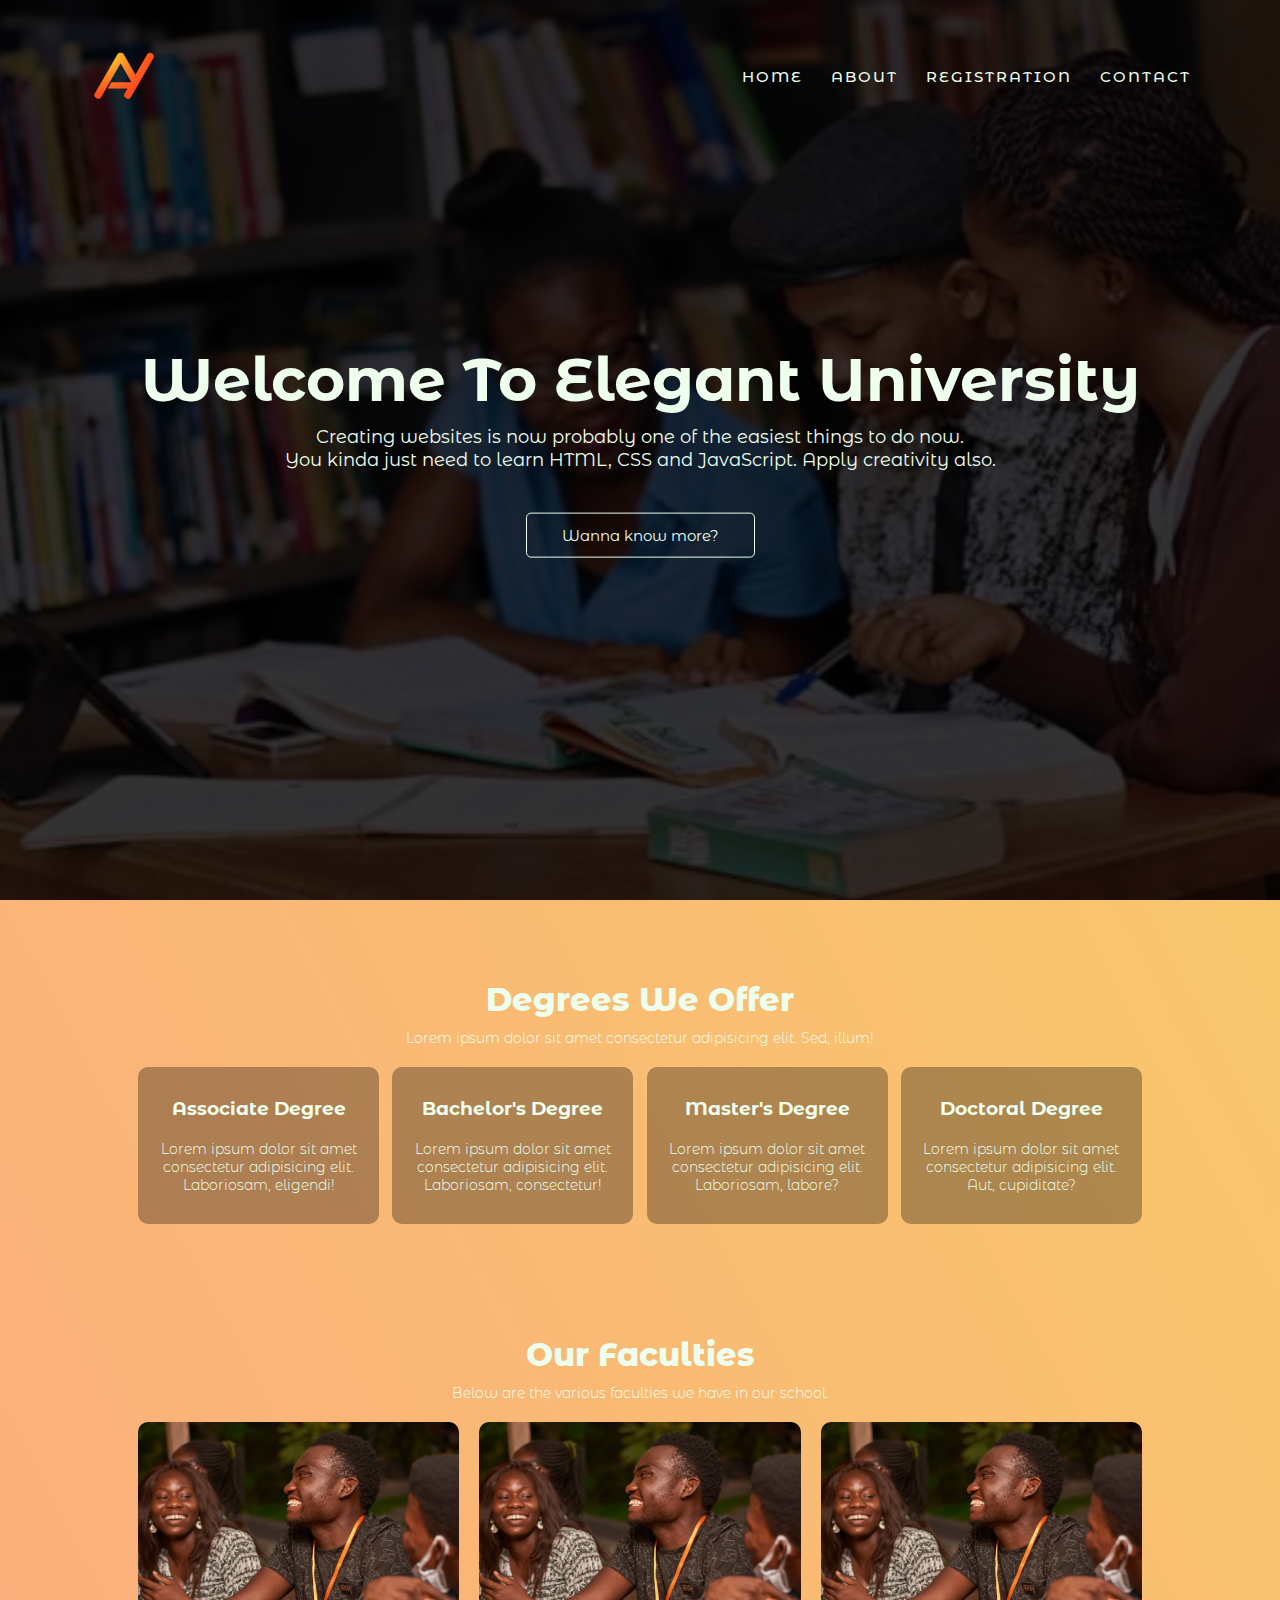
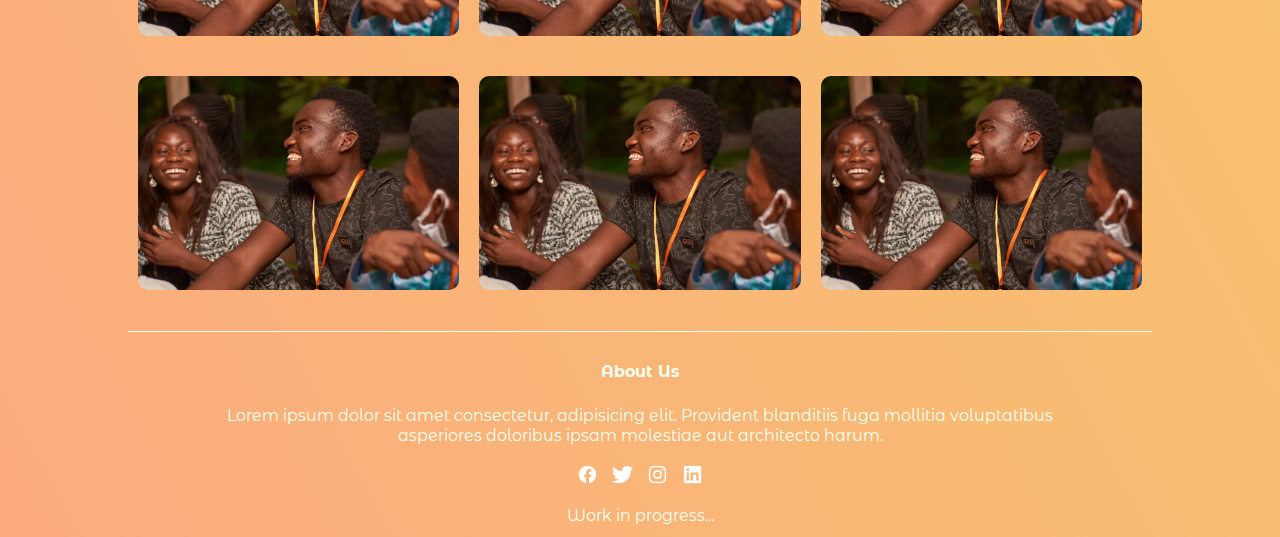
==== index.html @ b26a5e2f "finally got somewhere" ====
<!DOCTYPE html>
<html lang="en">
<head>
    <meta charset="UTF-8">
    <meta http-equiv="X-UA-Compatible" content="IE=edge">
    <meta name="viewport" content="width=device-width, initial-scale=1.0">
    <title>University Website</title>
    <link rel="stylesheet" href="style.css">
    <link rel="preconnect" href="https://fonts.googleapis.com">
    <link rel="preconnect" href="https://fonts.gstatic.com" crossorigin>
    <link href="https://fonts.googleapis.com/css2?family=Lato&family=Montserrat+Alternates:ital,wght@0,100;0,200;0,300;0,400;0,500;0,600;0,700;0,800;0,900;1,100;1,200;1,300;1,400;1,500;1,600;1,700;1,800;1,900&display=swap" rel="stylesheet">
</head>
<body>
    <section class="header">
        <nav>
            <a href="index.html"><img src="img/AY.png" alt=""></a>
            <img src="img/bars.png" id="bars" alt="menu">
            <div class="nav-links" id="navLinks">
                <ul>
                    <li><a href="index.html">HOME</a></li>
                    <li><a href="abt.html">ABOUT</a></li>
                    <li><a href="reg.html">REGISTRATION</a></li>
                    <li><a href="contact.html">CONTACT</a></li>
                </ul>
            </div>
        </nav>

        <div class="text-box">
            <h1>Welcome To Elegant University</h1>
            <p>Creating websites is now probably one of the easiest things to do now. <br>You kinda just need to learn HTML, CSS and JavaScript. Apply creativity also.</p>
            <a href="abt.html" class="hero-btn">Wanna know more?</a>
        </div>
    </section>

    <!-- Programmes -->
    <section class="programmes">
        <h1>Degrees We Offer</h1>
        <p>Lorem ipsum dolor sit amet consectetur adipisicing elit. Sed, illum!</p>

        <div class="row">
            <div class="pro-col">
                <h3>Associate Degree</h3>
                <p>Lorem ipsum dolor sit amet consectetur adipisicing elit. Laboriosam, eligendi!</p>
            </div>
            <div class="pro-col">
                <h3>Bachelor's Degree</h3>
                <p>Lorem ipsum dolor sit amet consectetur adipisicing elit. Laboriosam, consectetur!</p>
            </div>
            <div class="pro-col">
                <h3>Master's Degree</h3>
                <p>Lorem ipsum dolor sit amet consectetur adipisicing elit. Laboriosam, labore?</p>
            </div>
            <div class="pro-col">
                <h3>Doctoral Degree</h3>
                <p>Lorem ipsum dolor sit amet consectetur adipisicing elit. Aut, cupiditate?</p>
            </div>
        </div>
    </section>

    <!-- Faculties -->
    <section class="faculty">
        <h1>Our Faculties</h1>
        <p>Below are the various faculties we have in our school.</p>

        <div class="row">
            <div class="faculty-col">
                <img src="img/youth.jpg" alt="">
                <div class="layer">
                    <h3>LAW</h3>
                </div>
            </div>
            <div class="faculty-col">
                <img src="img/youth.jpg" alt="">
                <div class="layer">
                    <h3>ARTS</h3>
                </div>
            </div>
            <div class="faculty-col">
                <img src="img/youth.jpg" alt="">
                <div class="layer">
                    <h3>COMMUNICATION AND INFORMATION SCIENCES</h3>
                </div>
            </div>
        </div>
        <div class="row">
            <div class="faculty-col">
                <img src="img/youth.jpg" alt="">
                <div class="layer">
                    <h3>LAW</h3>
                </div>
            </div>
            <div class="faculty-col">
                <img src="img/youth.jpg" alt="">
                <div class="layer">
                    <h3>ARTS</h3>
                </div>
            </div>
            <div class="faculty-col">
                <img src="img/youth.jpg" alt="">
                <div class="layer">
                    <h3>COMMUNICATION AND INFORMATION SCIENCES</h3>
                </div>
            </div>
        </div>
    </section>

    <hr>

    <!-- Footer -->
    <section class="footer">
        <h4>About Us</h4>
        <p>Lorem ipsum dolor sit amet consectetur, adipisicing elit. Provident blanditiis fuga mollitia voluptatibus <br>asperiores doloribus ipsam molestiae aut architecto harum.</p>
        <div class="social">
            <img src="img/facebook.png" alt="">
            <img src="img/twitter.png" alt="">
            <img src="img/instagram.png" alt="">
            <img src="img/linkedin.png" alt="">
        </div>
        <p>Work in progress...</p>
    </section>

    <!-- JavaScript for Toggle Menu -->
    <script src="main.js"></script>
</body>
</html>
---- style.css ----
* {
    padding: 0;
    margin: 0;
    box-sizing: border-box;
    font-family: 'Lato', sans-serif;
    font-family: 'Montserrat Alternates', sans-serif;
}

body {
    background: linear-gradient(62deg, #FBAB7E, #F7CE68);
}

hr {
    margin: auto;
    width: 80%;
    height: 1px;
    border: 0;
    background: #efe;
}

/* Home Page */
.header {
    min-height: 100vh;
    width: 100%;
    background: linear-gradient(rgba(0,0,0,0.8), rgba(0,0,0,0.8)), url(img/Learn.jpg);
    background-position: center;
    background-size: cover;
    position: relative;
    overflow: hidden;
}
.sub-header {
    height: 50vh;
    width: 100%;
    background: linear-gradient(rgba(0,0,0,0.8), rgba(0,0,0,0.8)), url(img/Learn.jpg);
    background-position: center;
    background-size: cover;
    position: relative;
    overflow: hidden;
    /* text-align: center;
    color: #fff; */
}
.sub-header h1 {
    width: 90%;
    color: #efe;
    position: absolute;
    left: 50%;
    top: 50%;
    transform: translate(-50%, -50%);
    text-align: center;
    margin-top: 60px;
    font-size: 40px;
}
nav {
    display: flex;
    padding: 2% 6%;
    justify-content: space-between;
    align-items: center;
}
nav img {
    width: 100px;
}
/* nav .icon {
    display: none;
} */
nav #bars {
    opacity: 0;
}
.nav-links {
    flex: 1;
    text-align: right;
}
.nav-links ul li {
    list-style: none;
    display: inline-block;
    padding: 8px 12px;
    position: relative;
}
.nav-links ul li a {
    color: #efe;
    text-decoration: none;
    font-size: 15px;
    font-weight: 500;
    letter-spacing: 2px;
}
.nav-links ul li::after {
    content: '';
    width: 0%;
    height: 2px;
    background: linear-gradient(62deg, #FBAB7E, #F7CE68);
    display: block;
    margin: auto;
    transition: 0.5s;
}
.nav-links ul li:hover::after {
    width: 100%;
}
.text-box {
    width: 90%;
    color: #efe;
    position: absolute;
    left: 50%;
    top: 50%;
    transform: translate(-50%, -50%);
    text-align: center;
}
.text-box h1 {
    font-size: 60px;
}
.text-box p {
    margin: 10px 0 40px;
    font-size: 18px;
    line-height: 1.3;
}
.hero-btn {
    display: inline-block;
    text-decoration: none;
    color: #efe;
    border: 1px solid #efe;
    border-radius: 5px;
    padding: 12px 35px;
    font-size: 15px;
    background: transparent;
    position: relative;
    cursor: pointer;
}
.hero-btn:hover {
    /* border: 0; */
    background: #FBAB7E;
    transition: 1s;
}

/* Programmes */
.programmes {
    color: #efe;
    width: 80%;
    margin: auto;
    text-align: center;
    padding-top: 80px;
}
.programmes h1 {
    font-weight: 800;
}
.programmes p {
    color: #efe;
    font-size: 14px;
    font-weight: 300;
    padding: 10px;
}
.row {
    margin: 1%;
    display: flex;
    justify-content: space-between;
}
.pro-col {
    flex-basis: 24%;
    background: rgba(0,0,0,0.3);
    border-radius: 10px;
    margin-bottom: 5%;
    padding: 20px 12px;
    box-sizing: border-box;
    transition: 0.5s
}
.pro-col h3 {
    color: #efe;
    text-align: center;
    font-weight: 700;
    margin: 10px 0;
}
.pro-col p {
    color: #efe;
}
.pro-col:hover {
    box-shadow: 0 0 20px 0 rgba(0,0,0,0.3);
}

/* Faculty */
.faculty {
    width: 80%;
    margin: auto;
    text-align: center;
    padding-top: 50px;
    color: #efe;
}
.faculty h1 {
    font-weight: 800;
}
.faculty p {
    color: #efe;
    font-size: 14px;
    font-weight: 300;
    padding: 10px;
}
.faculty-col {
    flex-basis: 32%;
    border-radius: 10px;
    margin-bottom: 30px;
    position: relative;
    overflow: hidden;
}
.faculty-col img {
    width: 100%;
    display: block;
}
.layer {
    background: transparent;
    height: 100%;
    width: 100%;
    position: absolute;
    top: 0;
    left: 0;
    transition: 1s;
}
.layer:hover {
    background: rgba(0,0,0,0.5);
}
.layer h3 {
    width: 100%;
    font-weight: 500;
    color: #efe;
    font-size: 20px;
    bottom: 0;
    left: 50%;
    transform: translateX(-50%);
    position: absolute;
    opacity: 0;
    transition: 1s;
}
.layer:hover h3 {
    bottom: 49%;
    opacity: 1;
}

/* Footer */
.footer {
    color: #efe;
    width: 80%;
    margin: auto;
    text-align: center;
    padding: 10px 0;
}
.footer h4 {
    margin-bottom: 25px;
    margin-top: 20px;
}
.footer p {
    line-height: 1.3;
}
.social img {
    width: 25px;
    margin: 0 3px;
    cursor: pointer;
    padding: 15px 0;
}

/* About Us */
.about {
    color: #efe;
    width: 80%;
    margin: auto;
    padding-top: 80px;
    padding-bottom: 50px;
}
.about-col {
    flex-basis: 48%;
    padding: 30px 2px;
    background: rgba(0,0,0,0.3);
    border-radius: 10px;
    margin-bottom: 5%;
    box-sizing: border-box;
}
.about h1 {
    padding-top: 0;
    font-size: 30px;
    text-align: center;
}
.about p {
    padding: 20px 12px;
    line-height: 1.3;
    text-align: center;
}

/* Registration Page */
.container {
    width: 100%;
    min-height: 100vh;
    background: linear-gradient(62deg, #FBAB7E, #F7CE68);
    position: relative;
    overflow: hidden;
}

.form-box {
    width: 360px;
    /* max-width: 450px; */
    position: absolute;
    top: 50%;
    left: 50%;
    transform: translate(-50%, -50%);
    margin: auto;
    background: rgba(0,0,0,0.3);
    border-radius: 25px;
    padding: 10px 20px;
    text-align: center;
    transition: 1s;
}

.form-box h3 {
    font-size: 25px;
    margin-bottom: 35px;
    color: #Fbab7e;
    position: relative;
}

.form-box input, .form-box select, .form-box textarea, .form-box label {
    width: 100%;
    padding: 10px;
    margin: 15px 0;
    box-sizing: border-box;
    border: none;
    outline: none;
    background: #f0f0f0;
}

/* Testing Upload */
.form-box img {
    width: 100%;
    display: none;
    margin-bottom: 30px;
}
#file {
    display: none;
}
.test {
    display: block;
    text-transform: uppercase;
    cursor: pointer;
}




.form-box button {
    width: 120px;
    height: 35px;
    margin: 15px 5px;
    background: transparent;
    border-radius: 5px;
    border: 1px solid #Fbab7e;
    outline: none;
    color: #Fbab7e;
    cursor: pointer;
}

.form-box button:hover {
    color: #fff;
    background: #Fbab7e;
    transition: 1s;
}

#form2, #form3, #form4 {
    left: 200%;
}
.step-row {
    width: 360px;
    height: 40px;
    margin: 0 auto;
    display: flex;
    align-items: center;
    /* box-shadow: 0 -1px 5px -1px; */
    /* border-bottom: 1px solid #ffad06; */
    border-top-left-radius: 25px;
    border-top-right-radius: 25px;
    position: relative;
    top: -10px;
    left: -20px;
}
.step-col {
    width: 90px;
    text-align: center;
    color: #efe;
    position: relative;
}
#progress1, #progress2, #progress3, #progress4 {
    position: absolute;
    height: 100%;
    width:  90px;
    background: linear-gradient(62deg, #FBAB7E, #F7CE68);
    border-top-left-radius: 25px;
    border-top-right-radius: 25px;
    transition: 1s;
}
/* #progress1::after, #progress2::after, #progress3::after {
    content: '';
    height: 0;
    width: 0;
    border-top: 20px solid transparent;
    border-bottom: 20px solid transparent;
    border-left: 20px solid #F7CE68;
    position: absolute;
    right: -20px;
    top: 0;
} */

/* .form-box {
    width: 40%;
    height: 700px;
    margin: 8% auto;
    background: #fff;
    border: 1px solid #ffad06;
    border-radius: 5px;
    position: relative;
}
h3 {
    text-align: center;
    margin-bottom: 15px;
    word-spacing: 5px;
}
.form-box form {
    width: 80%;
    position: absolute;
    top: 50%;
    left: 50%;
    transform: translate(-50%, -50%);
}
form input, form select, form textarea {
    width: 100%;
    padding: 10px;
    margin: 15px 0;
    box-sizing: border-box;
    border: none;
    outline: none;
    background: #f0f0f0;
}
::placeholder {
    color: #cbc;
}
.btn-box {
    width: 100%;
    margin: 30px auto;
    text-align: center;
}
form button {
    width: 120px;
    height: 35px;
    margin: 0 10px;
    background: transparent;
    border-radius: 5px;
    border: 1px solid #ffad06;
    outline: none;
    color: #ffad06;
    cursor: pointer;
}
#form2 {
    left: 150%;
}
#form3 {
    left: -50%;
}
.step-row {
    width: 100%;
    height: 40px;
    margin: 0 auto;
    display: flex;
    align-items: center;
    box-shadow: 0 -1px 5px -1px;
    border-bottom: 1px solid #ffad06;
    position: relative;
}
.step-col {
    width: 25%;
    text-align: center;
    color: #252525;
    position: relative;
}
#progress {
    position: absolute;
    height: 100%;
    width:  25%;
    background: linear-gradient(to right, #ff105f, #ffad06);
    transition: 1s;
}
#progress::after {
    content: '';
    height: 0;
    width: 0;
    border-top: 20px solid transparent;
    border-bottom: 20px solid transparent;
    border-left: 20px solid #ffad06;
    position: absolute;
    right: -20px;
    top: 0;
} */

/* Contact Us Page */
.location {
    width: 80%;
    margin: auto;
    padding: 80px 0;
}

.location iframe {
    width: 100%;
}
.contact {
    width: 80%;
    margin: auto;
}
.contact-col {
    flex-basis: 48%;
    margin-bottom: 20px;
}
.contact-col div {
    display: flex;
    align-items: center;
    margin-bottom: 40px;
}
.contact-col div img {
    width: 35px;
    margin: 10px;
    margin-right: 10px;
}
.contact-col div h5 {
    font-size: 20px;
    margin-bottom: 5px;
    font-weight: 500;
}
.contact-col div p {
    padding: 0;
}
.contact-col input, .contact-col textarea {
    width: 100%;
    padding: 15px;
    margin-bottom: 15px;
    outline: none;
    border: 1px solid #efe;
    background: transparent;
    color: #efe;
}
::placeholder {
    color: #999;
}




@media (max-width:700px) {
    .text-box h1 {
        font-size: 35px;
    }
    .text-box p {
        font-size: 15px;
    }
    nav #bars {
        width: 35px;
        position: absolute;
        top: 40px;
        right: 40px;
        cursor: pointer;
        z-index: 300;
        opacity: 1;
    }
    /* .nav-links {
        position: absolute;
        background: #ffad06;
        height: 35vh;
        width: 40%;
        top: 0;
        right: -40%;
        border-bottom-left-radius: 30px;
        text-align: right;
        z-index: 2;
        transition: 1s;
    } */
    .nav-links {
        width: 0;
        height: 0;
        position: absolute;
        background: rgba(0,0,0,0.8);
        top: 0;
        right: 0;
        display: flex;
        justify-content: center;
        align-items: center;
        overflow: hidden;
        border-bottom-left-radius: 100%;
        transition: width 1s, height 1s, border-radius 1s;
        z-index: 200;
    }
    .nav-links.open {
        width: 100%;
        height: 50vh;
        border-bottom-left-radius: 0;
    }
    .nav-links.open ul li {
        opacity: 1;
        transform: translateX(0);
        transition: transform 1s, opacity 1s;
        transition-delay: 0.5s;
    }
    .nav-links ul li {
        display: block;
        margin: 20px;
        text-align: center;
        opacity: 0;
        transform: translateX(30px);
        /* top: 45px; */
    }
    .nav-links ul li::after {
        display: none;
    }
    .nav-links ul li a {
        font-size: 25px;
        display: inline-block;
        position: relative;
        transition: 1s;
    }
    .nav-links ul li a:hover {
        color: #FBAB7E;
        font-weight: 800;
    }
    /* nav .icon {
        display: block;
        margin-top: 5px;
        margin-left: 120px;
        width: 35px;
        cursor: pointer;
    }
    nav .close {
        position: fixed;
    } */
    .row {
        flex-direction: column;
    }
}
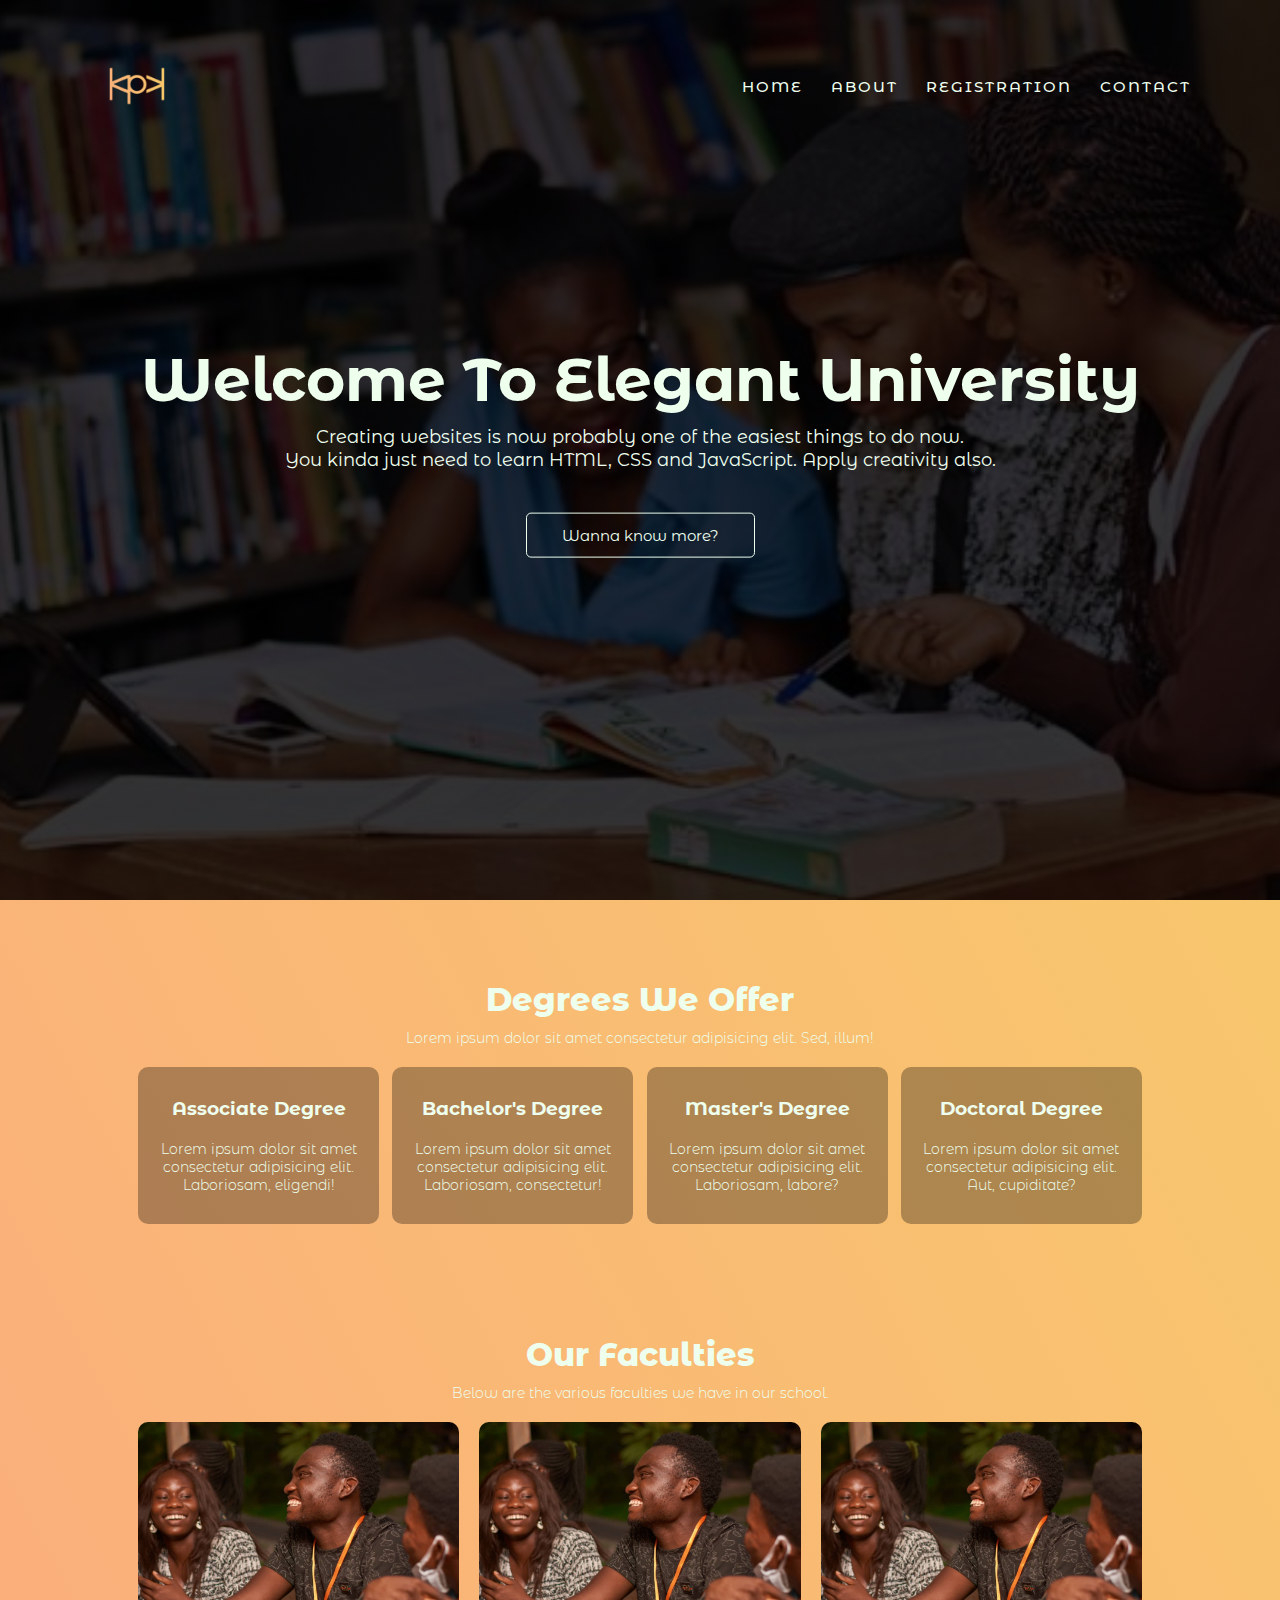
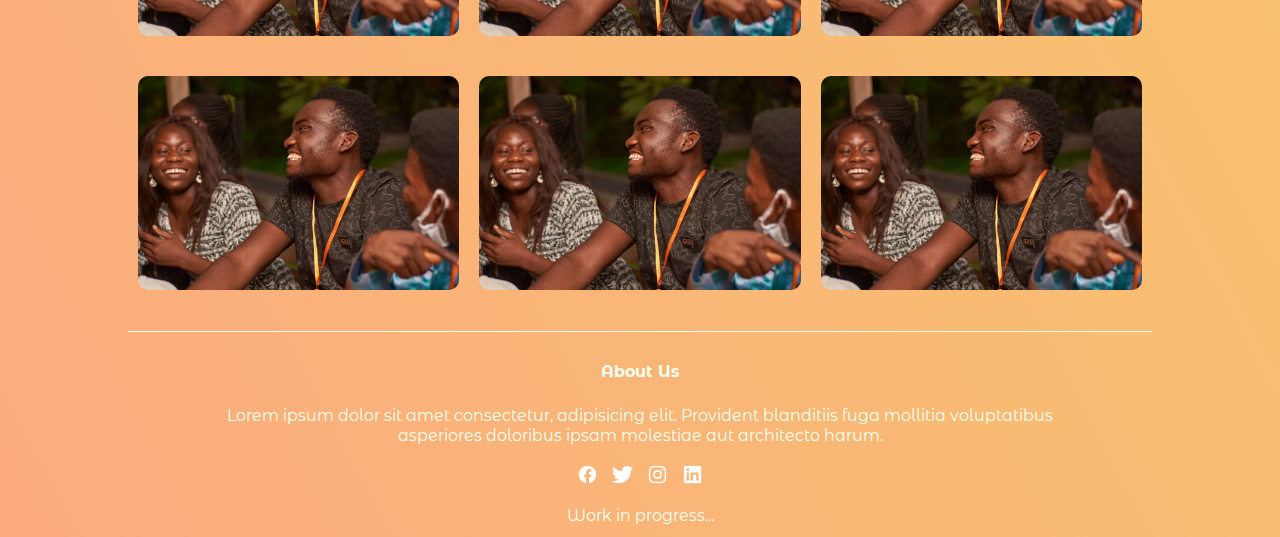
==== commit 7eb5bead: "We tried updating again" ====
--- a/index.html
+++ b/index.html
@@ -13,7 +13,7 @@
 <body>
     <section class="header">
         <nav>
-            <a href="index.html"><img src="img/AY.png" alt=""></a>
+            <a href="index.html"><img src="img/KPK.png" alt=""></a>
             <img src="img/bars.png" id="bars" alt="menu">
             <div class="nav-links" id="navLinks">
                 <ul>
--- a/style.css
+++ b/style.css
@@ -57,11 +57,8 @@
     align-items: center;
 }
 nav img {
-    width: 100px;
-}
-/* nav .icon {
-    display: none;
-} */
+    width: 120px;
+}
 nav #bars {
     opacity: 0;
 }
@@ -552,7 +549,7 @@
     nav #bars {
         width: 35px;
         position: absolute;
-        top: 40px;
+        top: 50px;
         right: 40px;
         cursor: pointer;
         z-index: 300;
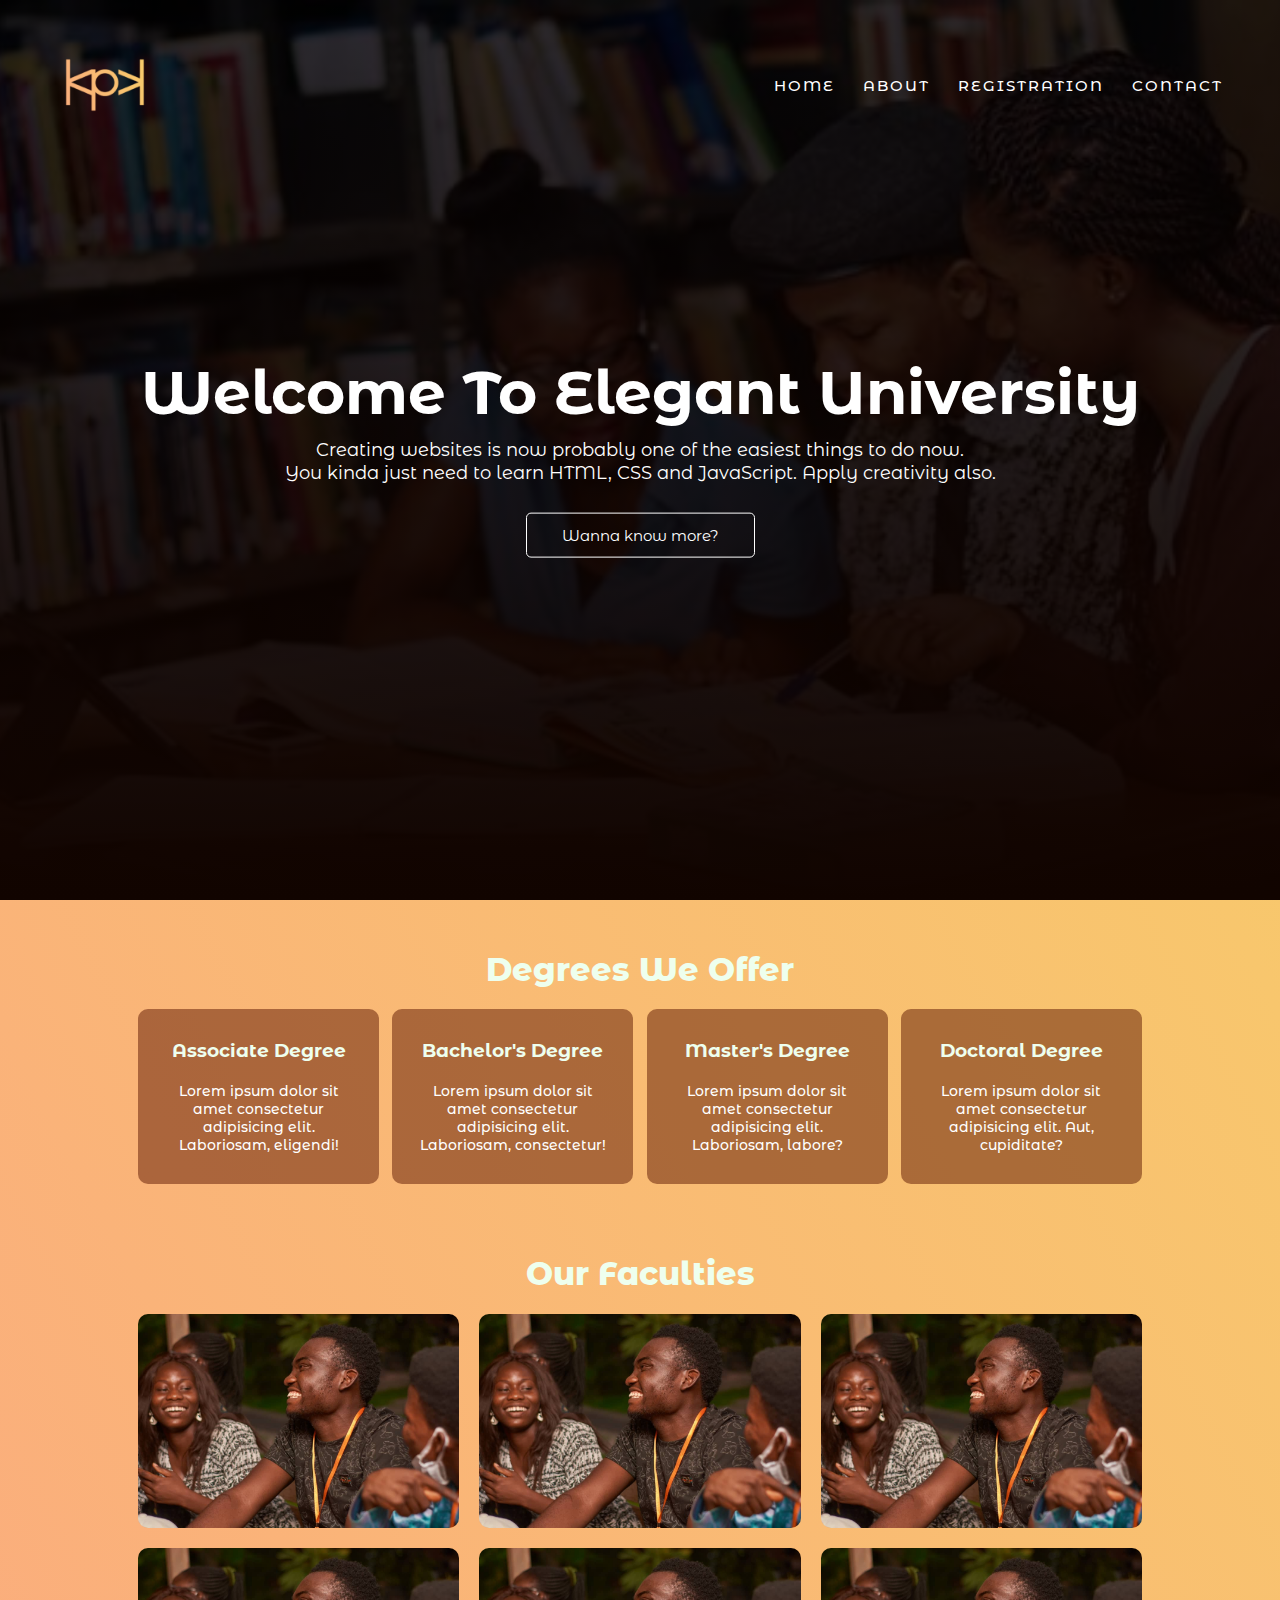
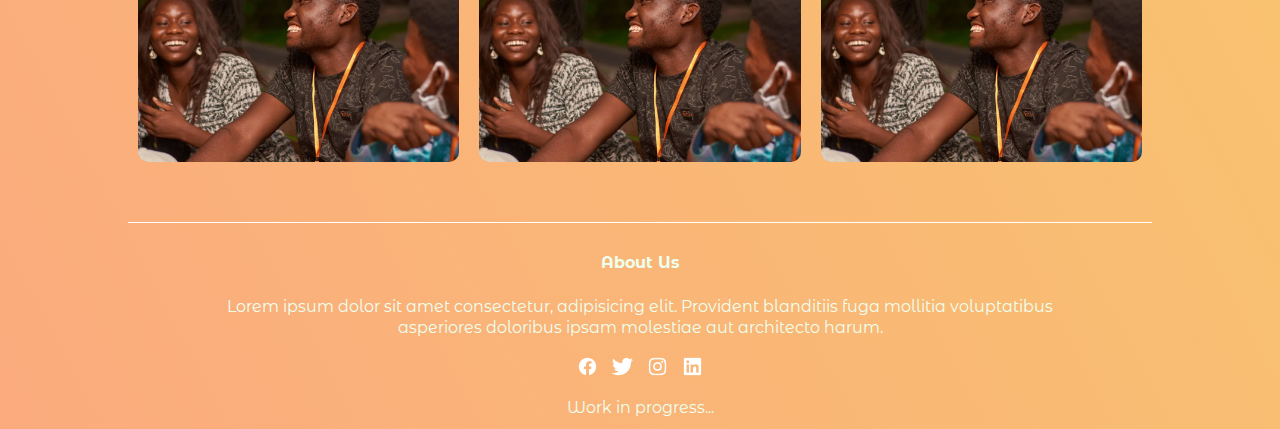
==== commit f74bee32: "Updated" ====
--- a/index.html
+++ b/index.html
@@ -35,7 +35,7 @@
     <!-- Programmes -->
     <section class="programmes">
         <h1>Degrees We Offer</h1>
-        <p>Lorem ipsum dolor sit amet consectetur adipisicing elit. Sed, illum!</p>
+        <!-- <p>We are currently offering four degrees. They are as follows:</p> -->
 
         <div class="row">
             <div class="pro-col">
@@ -60,7 +60,7 @@
     <!-- Faculties -->
     <section class="faculty">
         <h1>Our Faculties</h1>
-        <p>Below are the various faculties we have in our school.</p>
+        <!-- <p>Below are the various faculties we have in our school.</p> -->
 
         <div class="row">
             <div class="faculty-col">
@@ -78,7 +78,7 @@
             <div class="faculty-col">
                 <img src="img/youth.jpg" alt="">
                 <div class="layer">
-                    <h3>COMMUNICATION AND INFORMATION SCIENCES</h3>
+                    <h3>CIS</h3>
                 </div>
             </div>
         </div>
@@ -98,7 +98,7 @@
             <div class="faculty-col">
                 <img src="img/youth.jpg" alt="">
                 <div class="layer">
-                    <h3>COMMUNICATION AND INFORMATION SCIENCES</h3>
+                    <h3>CIS</h3>
                 </div>
             </div>
         </div>
--- a/style.css
+++ b/style.css
@@ -15,23 +15,24 @@
     width: 80%;
     height: 1px;
     border: 0;
-    background: #efe;
-}
-
-/* Home Page */
+    background: #fff;
+}
+
+/* Home Page & Utilities */
 .header {
-    min-height: 100vh;
-    width: 100%;
-    background: linear-gradient(rgba(0,0,0,0.8), rgba(0,0,0,0.8)), url(img/Learn.jpg);
+    height: 100vh;
+    /* width: 100%; */
+    background: linear-gradient(rgba(0,0,0,0.8), rgba(17,4,0,1)), url(img/Learn.jpg);
     background-position: center;
     background-size: cover;
     position: relative;
+    padding: 0 20px;
     overflow: hidden;
 }
 .sub-header {
     height: 50vh;
     width: 100%;
-    background: linear-gradient(rgba(0,0,0,0.8), rgba(0,0,0,0.8)), url(img/Learn.jpg);
+    background: linear-gradient(rgba(0,0,0,0.8), rgba(17,4,0,1)), url(img/Learn.jpg);
     background-position: center;
     background-size: cover;
     position: relative;
@@ -41,7 +42,7 @@
 }
 .sub-header h1 {
     width: 90%;
-    color: #efe;
+    color: #fff;
     position: absolute;
     left: 50%;
     top: 50%;
@@ -50,9 +51,12 @@
     margin-top: 60px;
     font-size: 40px;
 }
+
+
+/* Main Home & Navigation */
 nav {
     display: flex;
-    padding: 2% 6%;
+    padding: 2% 2%;
     justify-content: space-between;
     align-items: center;
 }
@@ -73,7 +77,7 @@
     position: relative;
 }
 .nav-links ul li a {
-    color: #efe;
+    color: #fff;
     text-decoration: none;
     font-size: 15px;
     font-weight: 500;
@@ -93,7 +97,7 @@
 }
 .text-box {
     width: 90%;
-    color: #efe;
+    color: #fff;
     position: absolute;
     left: 50%;
     top: 50%;
@@ -109,20 +113,20 @@
     line-height: 1.3;
 }
 .hero-btn {
-    display: inline-block;
+    /* display: inline-block; */
     text-decoration: none;
-    color: #efe;
-    border: 1px solid #efe;
+    color: #fff;
+    border: 1px solid #fff;
     border-radius: 5px;
     padding: 12px 35px;
     font-size: 15px;
     background: transparent;
-    position: relative;
+    /* position: relative; */
     cursor: pointer;
 }
 .hero-btn:hover {
-    /* border: 0; */
-    background: #FBAB7E;
+    border: 0;
+    background: #5c1600;
     transition: 1s;
 }
 
@@ -132,15 +136,15 @@
     width: 80%;
     margin: auto;
     text-align: center;
-    padding-top: 80px;
+    padding: 50px 0;
 }
 .programmes h1 {
     font-weight: 800;
 }
 .programmes p {
-    color: #efe;
+    color: #fff;
     font-size: 14px;
-    font-weight: 300;
+    font-weight: 500;
     padding: 10px;
 }
 .row {
@@ -150,9 +154,9 @@
 }
 .pro-col {
     flex-basis: 24%;
-    background: rgba(0,0,0,0.3);
+    background: rgba(92,22,0,0.5);
     border-radius: 10px;
-    margin-bottom: 5%;
+    margin: 10px 0;
     padding: 20px 12px;
     box-sizing: border-box;
     transition: 0.5s
@@ -164,7 +168,7 @@
     margin: 10px 0;
 }
 .pro-col p {
-    color: #efe;
+    color: #fff;
 }
 .pro-col:hover {
     box-shadow: 0 0 20px 0 rgba(0,0,0,0.3);
@@ -175,7 +179,7 @@
     width: 80%;
     margin: auto;
     text-align: center;
-    padding-top: 50px;
+    padding-bottom: 50px;
     color: #efe;
 }
 .faculty h1 {
@@ -184,13 +188,13 @@
 .faculty p {
     color: #efe;
     font-size: 14px;
-    font-weight: 300;
+    font-weight: 500;
     padding: 10px;
 }
 .faculty-col {
     flex-basis: 32%;
     border-radius: 10px;
-    margin-bottom: 30px;
+    margin-top: 10px;
     position: relative;
     overflow: hidden;
 }
@@ -260,7 +264,7 @@
 .about-col {
     flex-basis: 48%;
     padding: 30px 2px;
-    background: rgba(0,0,0,0.3);
+    background: rgba(92,22,0,0.5);
     border-radius: 10px;
     margin-bottom: 5%;
     box-sizing: border-box;
@@ -278,9 +282,11 @@
 
 /* Registration Page */
 .container {
-    width: 100%;
+    min-width: 80%;
     min-height: 100vh;
-    background: linear-gradient(62deg, #FBAB7E, #F7CE68);
+    margin: auto;
+    padding: 80px 0;
+    /* background: linear-gradient(62deg, #FBAB7E, #F7CE68); */
     position: relative;
     overflow: hidden;
 }
@@ -292,7 +298,6 @@
     top: 50%;
     left: 50%;
     transform: translate(-50%, -50%);
-    margin: auto;
     background: rgba(0,0,0,0.3);
     border-radius: 25px;
     padding: 10px 20px;
@@ -504,6 +509,7 @@
 .contact-col {
     flex-basis: 48%;
     margin-bottom: 20px;
+    box-sizing: border-box;
 }
 .contact-col div {
     display: flex;
@@ -516,30 +522,33 @@
     margin-right: 10px;
 }
 .contact-col div h5 {
-    font-size: 20px;
+    font-size: 18px;
     margin-bottom: 5px;
     font-weight: 500;
+    color: #5c1600;
 }
 .contact-col div p {
     padding: 0;
+    color: #5c1600;
 }
 .contact-col input, .contact-col textarea {
     width: 100%;
     padding: 15px;
     margin-bottom: 15px;
     outline: none;
-    border: 1px solid #efe;
+    border: 1px solid #5c1600;
     background: transparent;
-    color: #efe;
+    color: #5c1600;
+    font-size: 15px;
 }
 ::placeholder {
-    color: #999;
-}
-
-
-
-
-@media (max-width:700px) {
+    color: #ca3608;
+}
+
+
+
+
+@media (max-width:480px) {
     .text-box h1 {
         font-size: 35px;
     }
@@ -548,12 +557,64 @@
     }
     nav #bars {
         width: 35px;
-        position: absolute;
-        top: 50px;
-        right: 40px;
+        position: relative;
+        top: 2%;
+        right: 3%;
         cursor: pointer;
         z-index: 300;
         opacity: 1;
+    }
+    .nav-links {
+        width: 0;
+        height: 0;
+        position: fixed;
+        background: linear-gradient(rgba(0,0,0,0.8), rgba(17,4,0,1));
+        top: 0;
+        right: 0;
+        display: flex;
+        justify-content: center;
+        align-items: center;
+        overflow: hidden;
+        border-bottom-left-radius: 100%;
+        transition: width 1s, height 1s, border-radius 1s;
+        z-index: 200;
+    }
+    .nav-links.open {
+        width: 100%;
+        height: 100vh;
+        border-bottom-left-radius: 0;
+    }
+    .nav-links.open ul li {
+        opacity: 1;
+        transform: translateX(0);
+        transition: transform 1s, opacity 1s;
+        transition-delay: 0.5s;
+    }
+    .nav-links ul li {
+        display: block;
+        margin: 20px;
+        text-align: center;
+        opacity: 0;
+        transform: translateX(30px);
+        /* top: 45px; */
+    }
+    .nav-links ul li::after {
+        display: none;
+    }
+    .nav-links ul li a {
+        color: #fff;
+        font-size: 25px;
+        display: inline-block;
+        position: relative;
+        transition: 1s;
+    }
+    .nav-links ul li a:hover {
+        /* color: #FBAB7E; */
+        color: #efe;
+        font-weight: 900;
+    }
+    .row {
+        flex-direction: column;
     }
     /* .nav-links {
         position: absolute;
@@ -566,55 +627,8 @@
         text-align: right;
         z-index: 2;
         transition: 1s;
-    } */
-    .nav-links {
-        width: 0;
-        height: 0;
-        position: absolute;
-        background: rgba(0,0,0,0.8);
-        top: 0;
-        right: 0;
-        display: flex;
-        justify-content: center;
-        align-items: center;
-        overflow: hidden;
-        border-bottom-left-radius: 100%;
-        transition: width 1s, height 1s, border-radius 1s;
-        z-index: 200;
-    }
-    .nav-links.open {
-        width: 100%;
-        height: 50vh;
-        border-bottom-left-radius: 0;
-    }
-    .nav-links.open ul li {
-        opacity: 1;
-        transform: translateX(0);
-        transition: transform 1s, opacity 1s;
-        transition-delay: 0.5s;
-    }
-    .nav-links ul li {
-        display: block;
-        margin: 20px;
-        text-align: center;
-        opacity: 0;
-        transform: translateX(30px);
-        /* top: 45px; */
-    }
-    .nav-links ul li::after {
-        display: none;
-    }
-    .nav-links ul li a {
-        font-size: 25px;
-        display: inline-block;
-        position: relative;
-        transition: 1s;
-    }
-    .nav-links ul li a:hover {
-        color: #FBAB7E;
-        font-weight: 800;
-    }
-    /* nav .icon {
+    }
+    nav .icon {
         display: block;
         margin-top: 5px;
         margin-left: 120px;
@@ -624,7 +638,4 @@
     nav .close {
         position: fixed;
     } */
-    .row {
-        flex-direction: column;
-    }
 }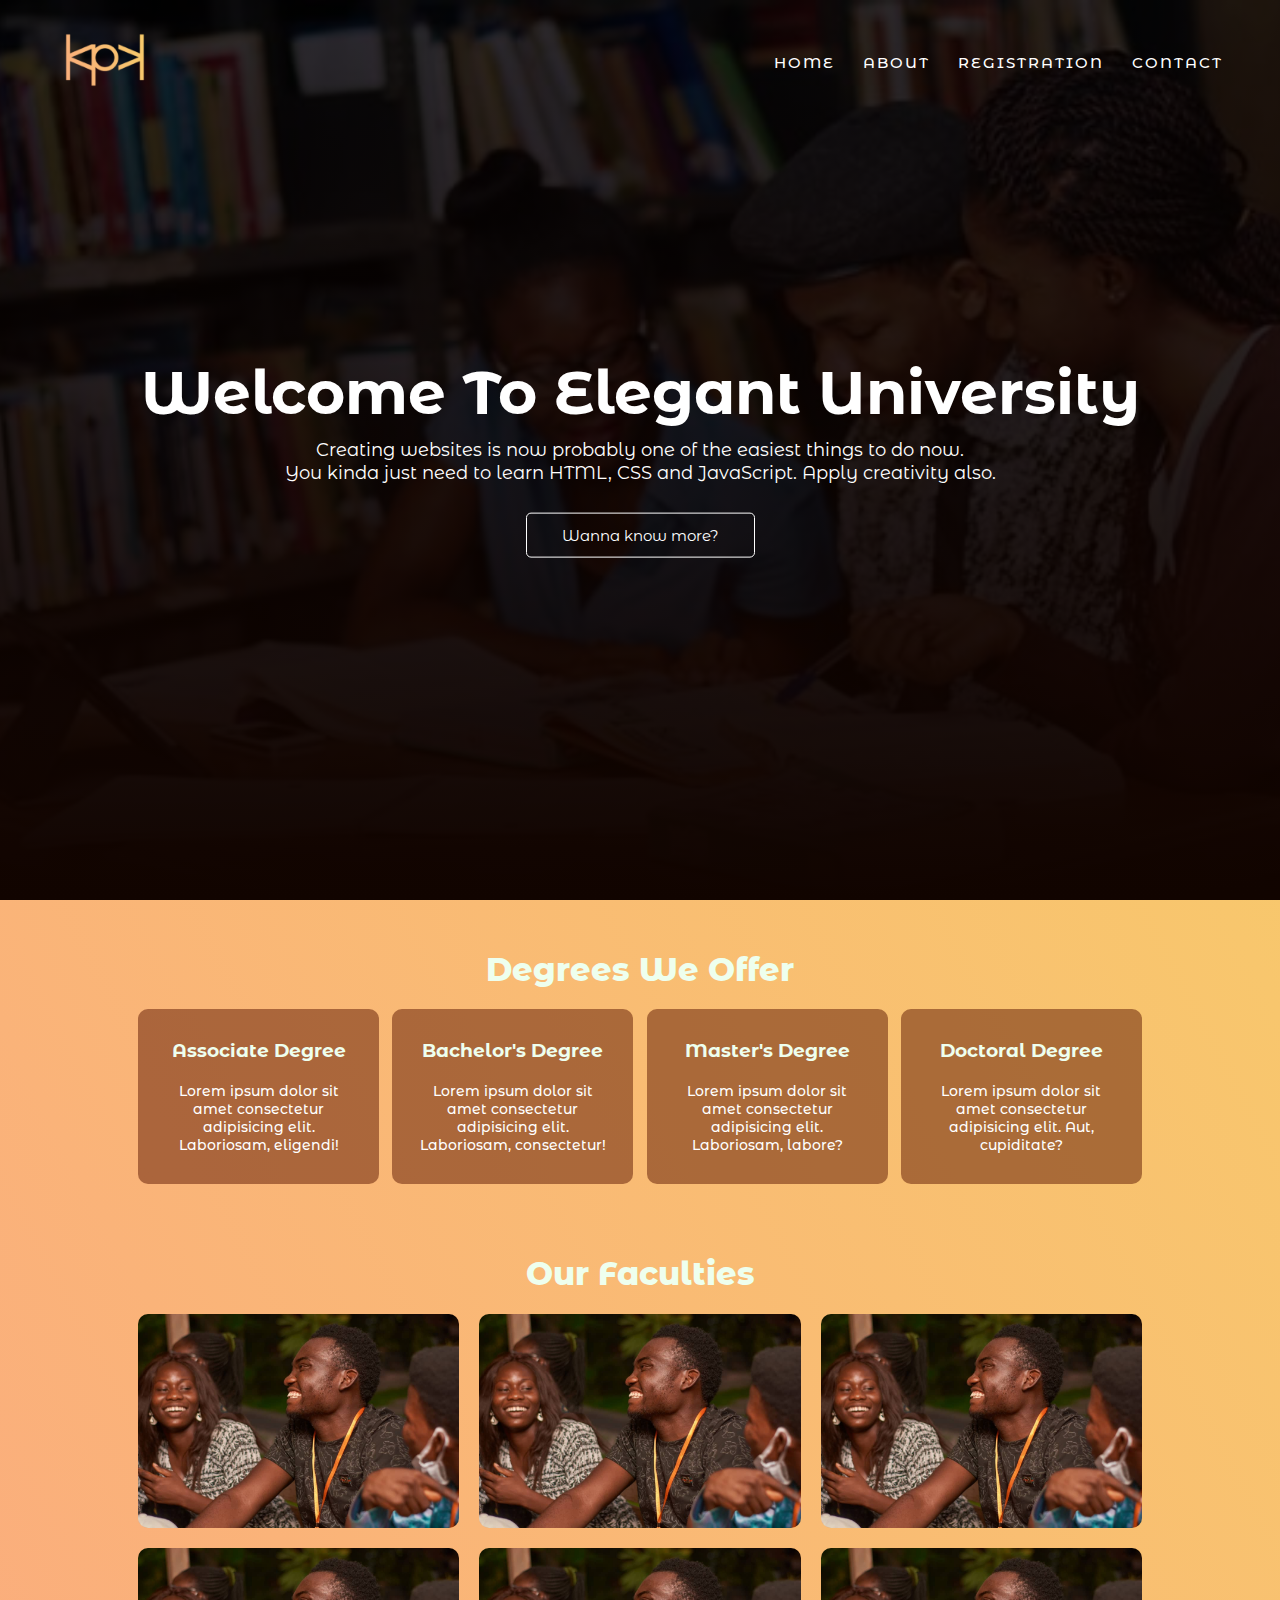
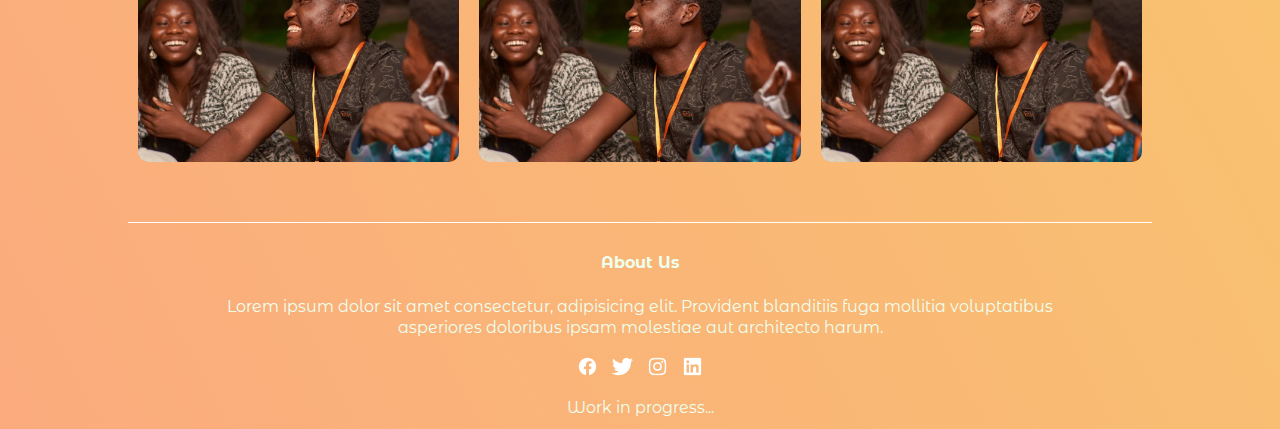
==== commit 0b4d8619: "Updated" ====
--- a/index.html
+++ b/index.html
@@ -35,8 +35,6 @@
     <!-- Programmes -->
     <section class="programmes">
         <h1>Degrees We Offer</h1>
-        <!-- <p>We are currently offering four degrees. They are as follows:</p> -->
-
         <div class="row">
             <div class="pro-col">
                 <h3>Associate Degree</h3>
@@ -60,8 +58,6 @@
     <!-- Faculties -->
     <section class="faculty">
         <h1>Our Faculties</h1>
-        <!-- <p>Below are the various faculties we have in our school.</p> -->
-
         <div class="row">
             <div class="faculty-col">
                 <img src="img/youth.jpg" alt="">
--- a/style.css
+++ b/style.css
@@ -4,6 +4,7 @@
     box-sizing: border-box;
     font-family: 'Lato', sans-serif;
     font-family: 'Montserrat Alternates', sans-serif;
+    list-style: none;
 }
 
 body {
@@ -21,13 +22,12 @@
 /* Home Page & Utilities */
 .header {
     height: 100vh;
-    /* width: 100%; */
+    width: 100%;
     background: linear-gradient(rgba(0,0,0,0.8), rgba(17,4,0,1)), url(img/Learn.jpg);
     background-position: center;
     background-size: cover;
     position: relative;
     padding: 0 20px;
-    overflow: hidden;
 }
 .sub-header {
     height: 50vh;
@@ -55,8 +55,9 @@
 
 /* Main Home & Navigation */
 nav {
+    width: 100%;
     display: flex;
-    padding: 2% 2%;
+    padding: 0 2%;
     justify-content: space-between;
     align-items: center;
 }
@@ -71,7 +72,6 @@
     text-align: right;
 }
 .nav-links ul li {
-    list-style: none;
     display: inline-block;
     padding: 8px 12px;
     position: relative;
@@ -82,19 +82,27 @@
     font-size: 15px;
     font-weight: 500;
     letter-spacing: 2px;
-}
-.nav-links ul li::after {
+    padding: 5px 0;
+    border-radius: 50px;
+    transition: 1s;
+}
+.nav-links ul li a:hover {
+    padding: 3px 10px;
+    color: #5c1600;
+    background: linear-gradient(62deg, #FBAB7E, #F7CE68);
+}
+/* .nav-links ul li::after {
     content: '';
     width: 0%;
     height: 2px;
     background: linear-gradient(62deg, #FBAB7E, #F7CE68);
     display: block;
-    margin: auto;
+    margin-top: 5px;
     transition: 0.5s;
 }
 .nav-links ul li:hover::after {
     width: 100%;
-}
+} */
 .text-box {
     width: 90%;
     color: #fff;
@@ -125,6 +133,7 @@
     cursor: pointer;
 }
 .hero-btn:hover {
+    font-weight: 600;
     border: 0;
     background: #5c1600;
     transition: 1s;
@@ -212,7 +221,7 @@
     transition: 1s;
 }
 .layer:hover {
-    background: rgba(0,0,0,0.5);
+    background: linear-gradient(rgba(0,0,0,0.8), rgba(17,4,0,0.8));
 }
 .layer h3 {
     width: 100%;
@@ -282,215 +291,71 @@
 
 /* Registration Page */
 .container {
-    min-width: 80%;
-    min-height: 100vh;
-    margin: auto;
-    padding: 80px 0;
-    /* background: linear-gradient(62deg, #FBAB7E, #F7CE68); */
-    position: relative;
-    overflow: hidden;
-}
-
-.form-box {
-    width: 360px;
-    /* max-width: 450px; */
-    position: absolute;
-    top: 50%;
-    left: 50%;
-    transform: translate(-50%, -50%);
-    background: rgba(0,0,0,0.3);
-    border-radius: 25px;
-    padding: 10px 20px;
-    text-align: center;
-    transition: 1s;
-}
-
-.form-box h3 {
+    display: flex;
+    height: 100vh;
+    justify-content: center;
+    align-items: center;
+}
+
+.sub-container {
+    width: 100%;
+    max-width: 650px;
+    background: rgba(92,22,0,0.5);
+    padding: 30px;
+    margin: 0 30px;
+    border-radius: 10px;
+}
+
+.title {
     font-size: 25px;
-    margin-bottom: 35px;
-    color: #Fbab7e;
-    position: relative;
-}
-
-.form-box input, .form-box select, .form-box textarea, .form-box label {
-    width: 100%;
+    font-weight: 600;
+    text-align: center;
+    padding-bottom: 6px;
+    color: #fff;
+    border-bottom: 1px solid #fff;
+}
+
+.part1 {
+    display: flex;
+    flex-wrap: wrap;
+    justify-content: space-between;
+    padding: 20px 0;
+}
+
+.input-box:nth-child(2n) {
+    justify-content: end;
+}
+
+.input-box {
+    display: flex;
+    flex-wrap: wrap;
+    width: 50%;
+    padding-bottom: 15px;
+}
+
+.input-box input, .input-box select, .input-box textarea {
+    height: 40px;
+    width: 95%;
+    border-radius: 10px;
     padding: 10px;
-    margin: 15px 0;
-    box-sizing: border-box;
+    margin: 5px 0;
     border: none;
     outline: none;
-    background: #f0f0f0;
-}
-
-/* Testing Upload */
-.form-box img {
-    width: 100%;
-    display: none;
-    margin-bottom: 30px;
-}
-#file {
-    display: none;
-}
-.test {
+}
+
+.btn-box {
     display: block;
-    text-transform: uppercase;
-    cursor: pointer;
-}
-
-
-
-
-.form-box button {
-    width: 120px;
-    height: 35px;
-    margin: 15px 5px;
+    width: 100%;
+    margin: 10px 5px;
+    padding: 10px;
+    color: #d6d6d6;
     background: transparent;
     border-radius: 5px;
-    border: 1px solid #Fbab7e;
+    border: 1px solid #d6d6d6;
     outline: none;
-    color: #Fbab7e;
     cursor: pointer;
 }
 
-.form-box button:hover {
-    color: #fff;
-    background: #Fbab7e;
-    transition: 1s;
-}
-
-#form2, #form3, #form4 {
-    left: 200%;
-}
-.step-row {
-    width: 360px;
-    height: 40px;
-    margin: 0 auto;
-    display: flex;
-    align-items: center;
-    /* box-shadow: 0 -1px 5px -1px; */
-    /* border-bottom: 1px solid #ffad06; */
-    border-top-left-radius: 25px;
-    border-top-right-radius: 25px;
-    position: relative;
-    top: -10px;
-    left: -20px;
-}
-.step-col {
-    width: 90px;
-    text-align: center;
-    color: #efe;
-    position: relative;
-}
-#progress1, #progress2, #progress3, #progress4 {
-    position: absolute;
-    height: 100%;
-    width:  90px;
-    background: linear-gradient(62deg, #FBAB7E, #F7CE68);
-    border-top-left-radius: 25px;
-    border-top-right-radius: 25px;
-    transition: 1s;
-}
-/* #progress1::after, #progress2::after, #progress3::after {
-    content: '';
-    height: 0;
-    width: 0;
-    border-top: 20px solid transparent;
-    border-bottom: 20px solid transparent;
-    border-left: 20px solid #F7CE68;
-    position: absolute;
-    right: -20px;
-    top: 0;
-} */
-
-/* .form-box {
-    width: 40%;
-    height: 700px;
-    margin: 8% auto;
-    background: #fff;
-    border: 1px solid #ffad06;
-    border-radius: 5px;
-    position: relative;
-}
-h3 {
-    text-align: center;
-    margin-bottom: 15px;
-    word-spacing: 5px;
-}
-.form-box form {
-    width: 80%;
-    position: absolute;
-    top: 50%;
-    left: 50%;
-    transform: translate(-50%, -50%);
-}
-form input, form select, form textarea {
-    width: 100%;
-    padding: 10px;
-    margin: 15px 0;
-    box-sizing: border-box;
-    border: none;
-    outline: none;
-    background: #f0f0f0;
-}
-::placeholder {
-    color: #cbc;
-}
-.btn-box {
-    width: 100%;
-    margin: 30px auto;
-    text-align: center;
-}
-form button {
-    width: 120px;
-    height: 35px;
-    margin: 0 10px;
-    background: transparent;
-    border-radius: 5px;
-    border: 1px solid #ffad06;
-    outline: none;
-    color: #ffad06;
-    cursor: pointer;
-}
-#form2 {
-    left: 150%;
-}
-#form3 {
-    left: -50%;
-}
-.step-row {
-    width: 100%;
-    height: 40px;
-    margin: 0 auto;
-    display: flex;
-    align-items: center;
-    box-shadow: 0 -1px 5px -1px;
-    border-bottom: 1px solid #ffad06;
-    position: relative;
-}
-.step-col {
-    width: 25%;
-    text-align: center;
-    color: #252525;
-    position: relative;
-}
-#progress {
-    position: absolute;
-    height: 100%;
-    width:  25%;
-    background: linear-gradient(to right, #ff105f, #ffad06);
-    transition: 1s;
-}
-#progress::after {
-    content: '';
-    height: 0;
-    width: 0;
-    border-top: 20px solid transparent;
-    border-bottom: 20px solid transparent;
-    border-left: 20px solid #ffad06;
-    position: absolute;
-    right: -20px;
-    top: 0;
-} */
 
 /* Contact Us Page */
 .location {
@@ -548,7 +413,7 @@
 
 
 
-@media (max-width:480px) {
+@media (max-width:768px) {
     .text-box h1 {
         font-size: 35px;
     }
@@ -559,7 +424,7 @@
         width: 35px;
         position: relative;
         top: 2%;
-        right: 3%;
+        right: 2%;
         cursor: pointer;
         z-index: 300;
         opacity: 1;
@@ -616,6 +481,42 @@
     .row {
         flex-direction: column;
     }
+
+
+    .sub-container {
+        min-width: 200px;
+    }
+    .part1 {
+        max-height: 380px;
+        overflow: auto;
+    }
+    .part1::-webkit-scrollbar {
+        width: 0;
+    }
+    .input-box {
+        margin-bottom: 10px;
+        width: 100%;
+    }
+    .input-box:nth-child(2n) {
+        justify-content: space-between;
+    }
+    .input-box input, .input-box select, .input-box textarea {
+        width: 100%;
+    }
+}
+
+
+
+
+
+
+
+
+
+
+
+
+
     /* .nav-links {
         position: absolute;
         background: #ffad06;
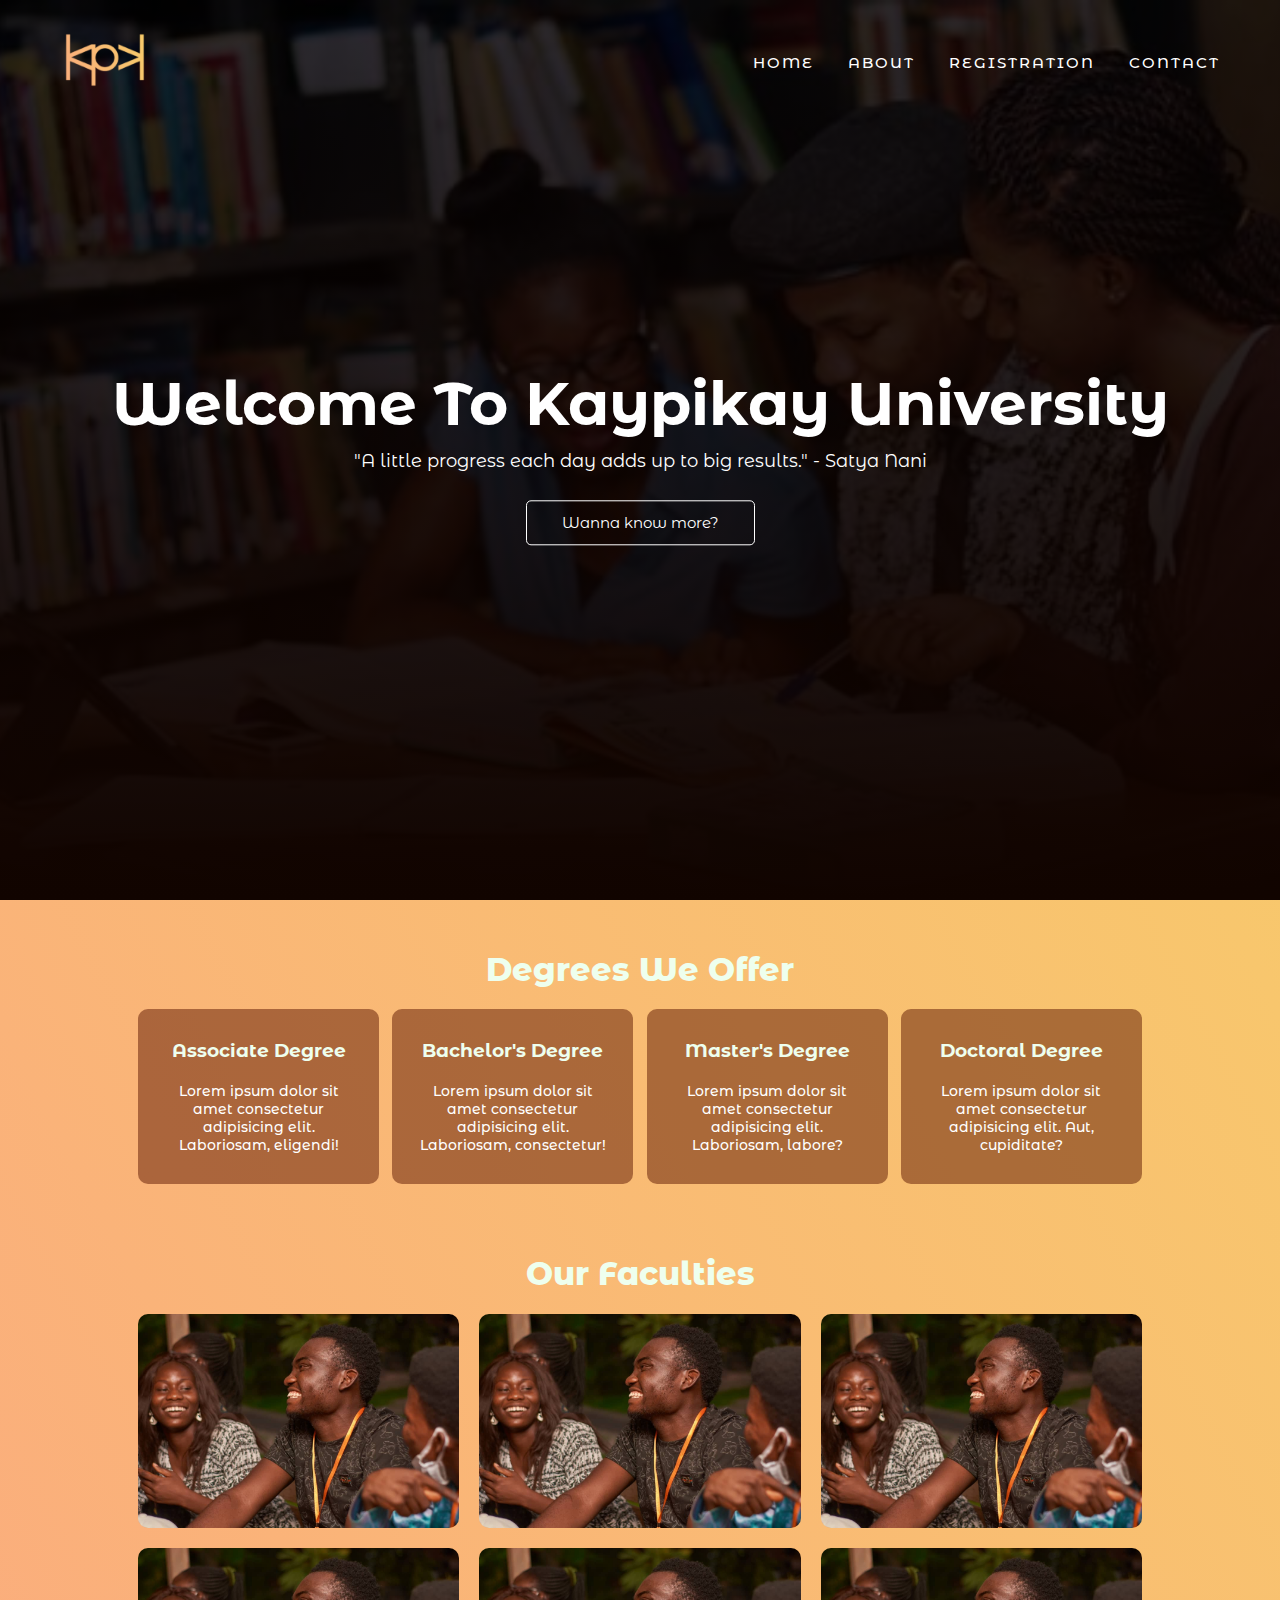
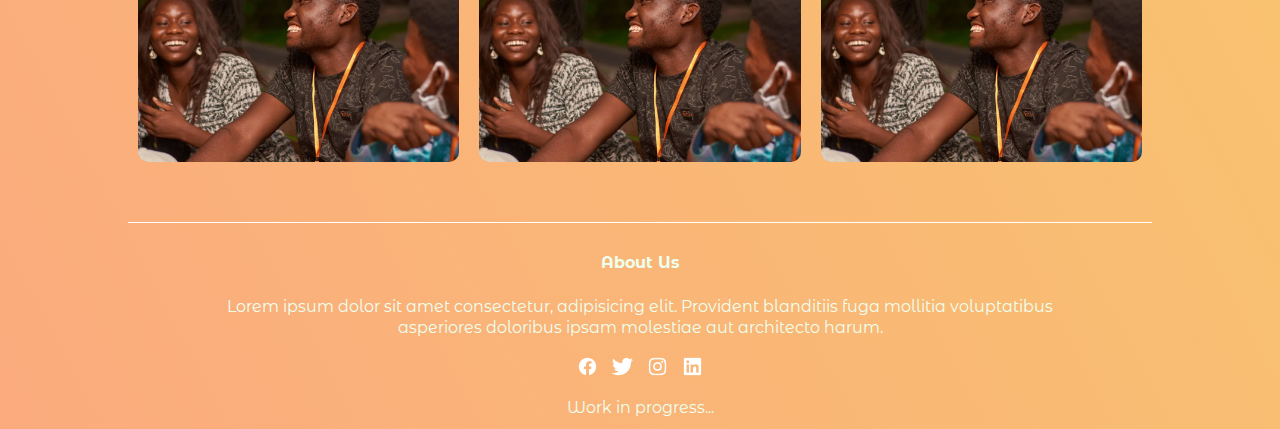
==== commit ad3d640a: "Updated" ====
--- a/index.html
+++ b/index.html
@@ -26,8 +26,8 @@
         </nav>
 
         <div class="text-box">
-            <h1>Welcome To Elegant University</h1>
-            <p>Creating websites is now probably one of the easiest things to do now. <br>You kinda just need to learn HTML, CSS and JavaScript. Apply creativity also.</p>
+            <h1>Welcome To Kaypikay University</h1>
+            <p>"A little progress each day adds up to big results." - Satya Nani</p>
             <a href="abt.html" class="hero-btn">Wanna know more?</a>
         </div>
     </section>
--- a/style.css
+++ b/style.css
@@ -36,9 +36,6 @@
     background-position: center;
     background-size: cover;
     position: relative;
-    overflow: hidden;
-    /* text-align: center;
-    color: #fff; */
 }
 .sub-header h1 {
     width: 90%;
@@ -82,27 +79,15 @@
     font-size: 15px;
     font-weight: 500;
     letter-spacing: 2px;
-    padding: 5px 0;
+    padding: 5px 3px;
     border-radius: 50px;
     transition: 1s;
 }
 .nav-links ul li a:hover {
-    padding: 3px 10px;
+    padding: 5px 12px;
     color: #5c1600;
     background: linear-gradient(62deg, #FBAB7E, #F7CE68);
 }
-/* .nav-links ul li::after {
-    content: '';
-    width: 0%;
-    height: 2px;
-    background: linear-gradient(62deg, #FBAB7E, #F7CE68);
-    display: block;
-    margin-top: 5px;
-    transition: 0.5s;
-}
-.nav-links ul li:hover::after {
-    width: 100%;
-} */
 .text-box {
     width: 90%;
     color: #fff;
@@ -138,6 +123,7 @@
     background: #5c1600;
     transition: 1s;
 }
+
 
 /* Programmes */
 .programmes {
@@ -183,6 +169,7 @@
     box-shadow: 0 0 20px 0 rgba(0,0,0,0.3);
 }
 
+
 /* Faculty */
 .faculty {
     width: 80%;
@@ -240,6 +227,7 @@
     opacity: 1;
 }
 
+
 /* Footer */
 .footer {
     color: #efe;
@@ -261,6 +249,7 @@
     cursor: pointer;
     padding: 15px 0;
 }
+
 
 /* About Us */
 .about {
@@ -289,14 +278,14 @@
     text-align: center;
 }
 
+
 /* Registration Page */
 .container {
     display: flex;
-    height: 100vh;
+    min-height: 100vh;
     justify-content: center;
     align-items: center;
 }
-
 .sub-container {
     width: 100%;
     max-width: 650px;
@@ -305,7 +294,6 @@
     margin: 0 30px;
     border-radius: 10px;
 }
-
 .title {
     font-size: 25px;
     font-weight: 600;
@@ -314,25 +302,21 @@
     color: #fff;
     border-bottom: 1px solid #fff;
 }
-
 .part1 {
     display: flex;
     flex-wrap: wrap;
     justify-content: space-between;
     padding: 20px 0;
 }
-
 .input-box:nth-child(2n) {
     justify-content: end;
 }
-
 .input-box {
     display: flex;
     flex-wrap: wrap;
     width: 50%;
     padding-bottom: 15px;
 }
-
 .input-box input, .input-box select, .input-box textarea {
     height: 40px;
     width: 95%;
@@ -342,16 +326,13 @@
     border: none;
     outline: none;
 }
-
 .btn-box {
     display: block;
     width: 100%;
     margin: 10px 5px;
     padding: 10px;
-    color: #d6d6d6;
     background: transparent;
     border-radius: 5px;
-    border: 1px solid #d6d6d6;
     outline: none;
     cursor: pointer;
 }
@@ -428,6 +409,9 @@
         cursor: pointer;
         z-index: 300;
         opacity: 1;
+    }
+    nav img {
+        width: 90px;
     }
     .nav-links {
         width: 0;
@@ -473,11 +457,6 @@
         position: relative;
         transition: 1s;
     }
-    .nav-links ul li a:hover {
-        /* color: #FBAB7E; */
-        color: #efe;
-        font-weight: 900;
-    }
     .row {
         flex-direction: column;
     }
@@ -538,5 +517,4 @@
     }
     nav .close {
         position: fixed;
-    } */
-}+    } */